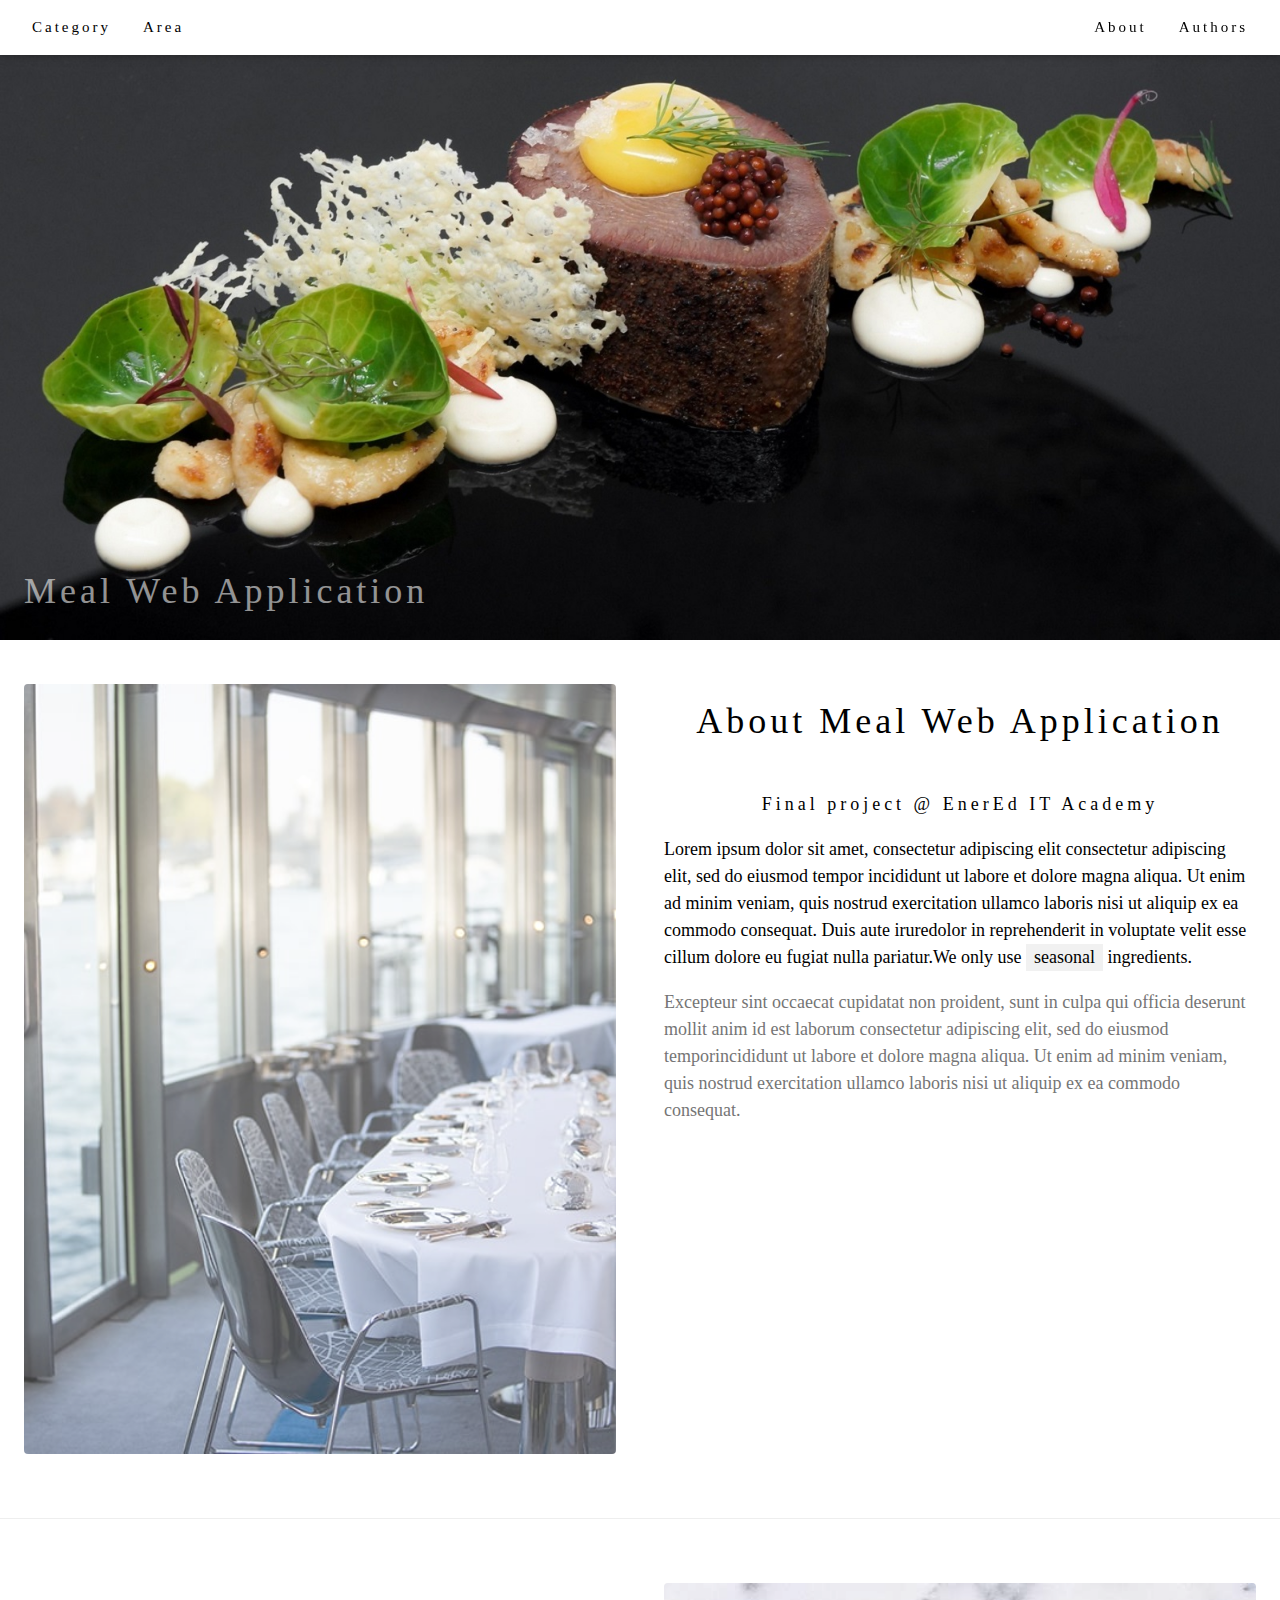
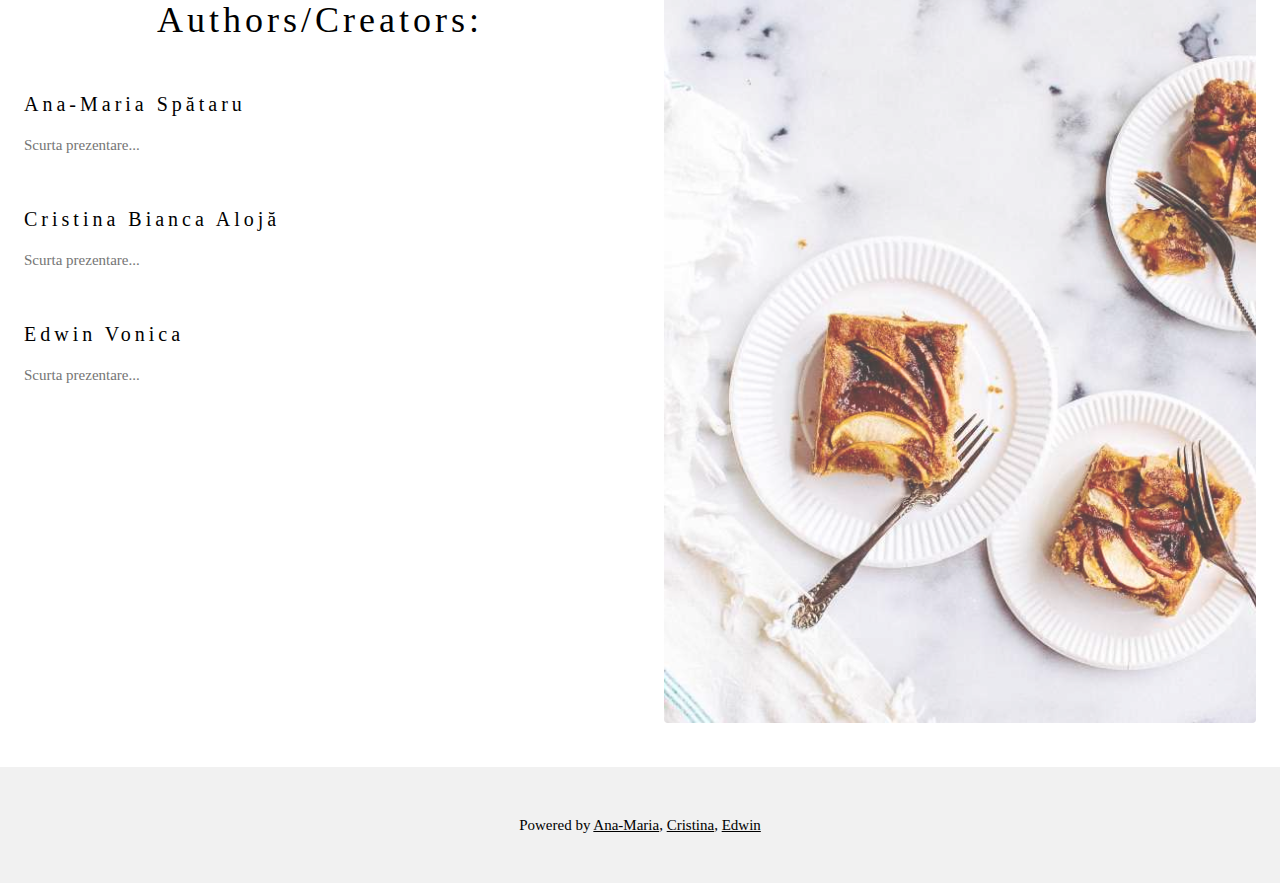
==== target/classes/static/index.html @ f7939f4e "Added initial files" ====
<!DOCTYPE html>
<html lang="en">
<title>MealWeb</title>
<meta charset="UTF-8">
<meta name="viewport" content="width=device-width, initial-scale=1">

<link rel="shortcut icon" type="image/x-icon" href="img/favicon.png">
<link rel="stylesheet" href="css/w3.css">

<style>
body {font-family: "Times New Roman", Georgia, Serif;}
h1, h2, h3, h4, h5, h6 {
  font-family: "Playfair Display";
  letter-spacing: 4px;
}
</style>
<body>

<!-- Navbar (sit on top) -->
<div class="w3-top">
  <div class="w3-bar w3-white w3-padding w3-card" style="letter-spacing:3px;">
    <a href="/?page=category" class="w3-bar-item w3-button">Category</a>
    <a href="/?page=area" class="w3-bar-item w3-button">Area</a>
    <!-- Right-sided navbar links. Hide them on small screens -->
    <div class="w3-right w3-hide-small">
      <a href="#about" class="w3-bar-item w3-button">About</a>
      <a href="#authors" class="w3-bar-item w3-button">Authors</a>
      <!-- <a href="#contact" class="w3-bar-item w3-button">Contact</a> -->
    </div>
  </div>
</div>

<!-- Header -->
<header class="w3-display-container w3-content w3-wide" style="max-width:1600px;min-width:500px">
  <img class="w3-image" src="img/fine_dining_1.jpg" width="1600" height="800">
  <div class="w3-display-bottomleft w3-padding-large w3-opacity">
    <h1 class="w3-xxlarge w3-text-light-grey">Meal Web Application</h1>
  </div>
</header>

<!-- Page content -->
<div class="w3-content" style="max-width:1400px">

  <!-- About Section -->
  <div class="w3-row w3-padding-32" id="about">
    <div class="w3-col l6 w3-padding-large w3-hide-small">
     <img class="w3-round w3-image w3-opacity-min" width="600" height="750" src="img/restaurant.jpg">
    </div>

    <div class="w3-col l6 w3-padding-large">
      <h1 class="w3-center">About Meal Web Application</h1><br>
      <h5 class="w3-center">Final project @ EnerEd IT Academy</h5>
      <p class="w3-large">Lorem ipsum dolor sit amet, consectetur adipiscing elit consectetur adipiscing elit, sed do eiusmod tempor incididunt ut labore et dolore magna aliqua. Ut enim ad minim veniam, quis nostrud exercitation ullamco laboris nisi ut aliquip ex ea commodo consequat. Duis aute iruredolor in reprehenderit in voluptate velit esse cillum dolore eu fugiat nulla pariatur.We only use <span class="w3-tag w3-light-grey">seasonal</span> ingredients.</p>
      <p class="w3-large w3-text-grey w3-hide-medium">Excepteur sint occaecat cupidatat non proident, sunt in culpa qui officia deserunt mollit anim id est laborum consectetur adipiscing elit, sed do eiusmod temporincididunt ut labore et dolore magna aliqua. Ut enim ad minim veniam, quis nostrud exercitation ullamco laboris nisi ut aliquip ex ea commodo consequat.</p>
    </div>
  </div>
  
  <hr>
  
  <!-- Authors Section -->
  <div class="w3-row w3-padding-32" id="authors">
    <div class="w3-col l6 w3-padding-large">
      <h1 class="w3-center">Authors/Creators:</h1><br>
      
      <h4>Ana-Maria Spătaru</h4>
      <p class="w3-text-grey">Scurta prezentare...</p><br>
    
      <h4>Cristina Bianca Alojă</h4>
      <p class="w3-text-grey">Scurta prezentare...</p><br>
    
      <h4>Edwin Vonica</h4>
      <p class="w3-text-grey">Scurta prezentare...</p><br>
  
    </div>
    
    <div class="w3-col l6 w3-padding-large">
      <img class="w3-round w3-image w3-opacity-min" style="width:100%" src="img/table3plates.jpg">
    </div>
  </div>

<!-- End page content -->
</div>

<!-- Footer -->
<footer class="w3-center w3-light-grey w3-padding-32">
  <p>Powered by
  	<a href="https://ro.linkedin.com/in/ana-maria-spataru-0123456789" title="Ana-Maria" target="_blank" class="w3-hover-text-green">Ana-Maria</a>,
  	<a href="https://ro.linkedin.com/in/cristina-bianca-aloj%C4%83-8ba691136" title="Cristina" target="_blank" class="w3-hover-text-green">Cristina</a>,
  	<a href="https://ro.linkedin.com/in/edwin-0123456789" title="Edwin" target="_blank" class="w3-hover-text-green">Edwin</a>
  </p>
</footer>

</body>
</html>
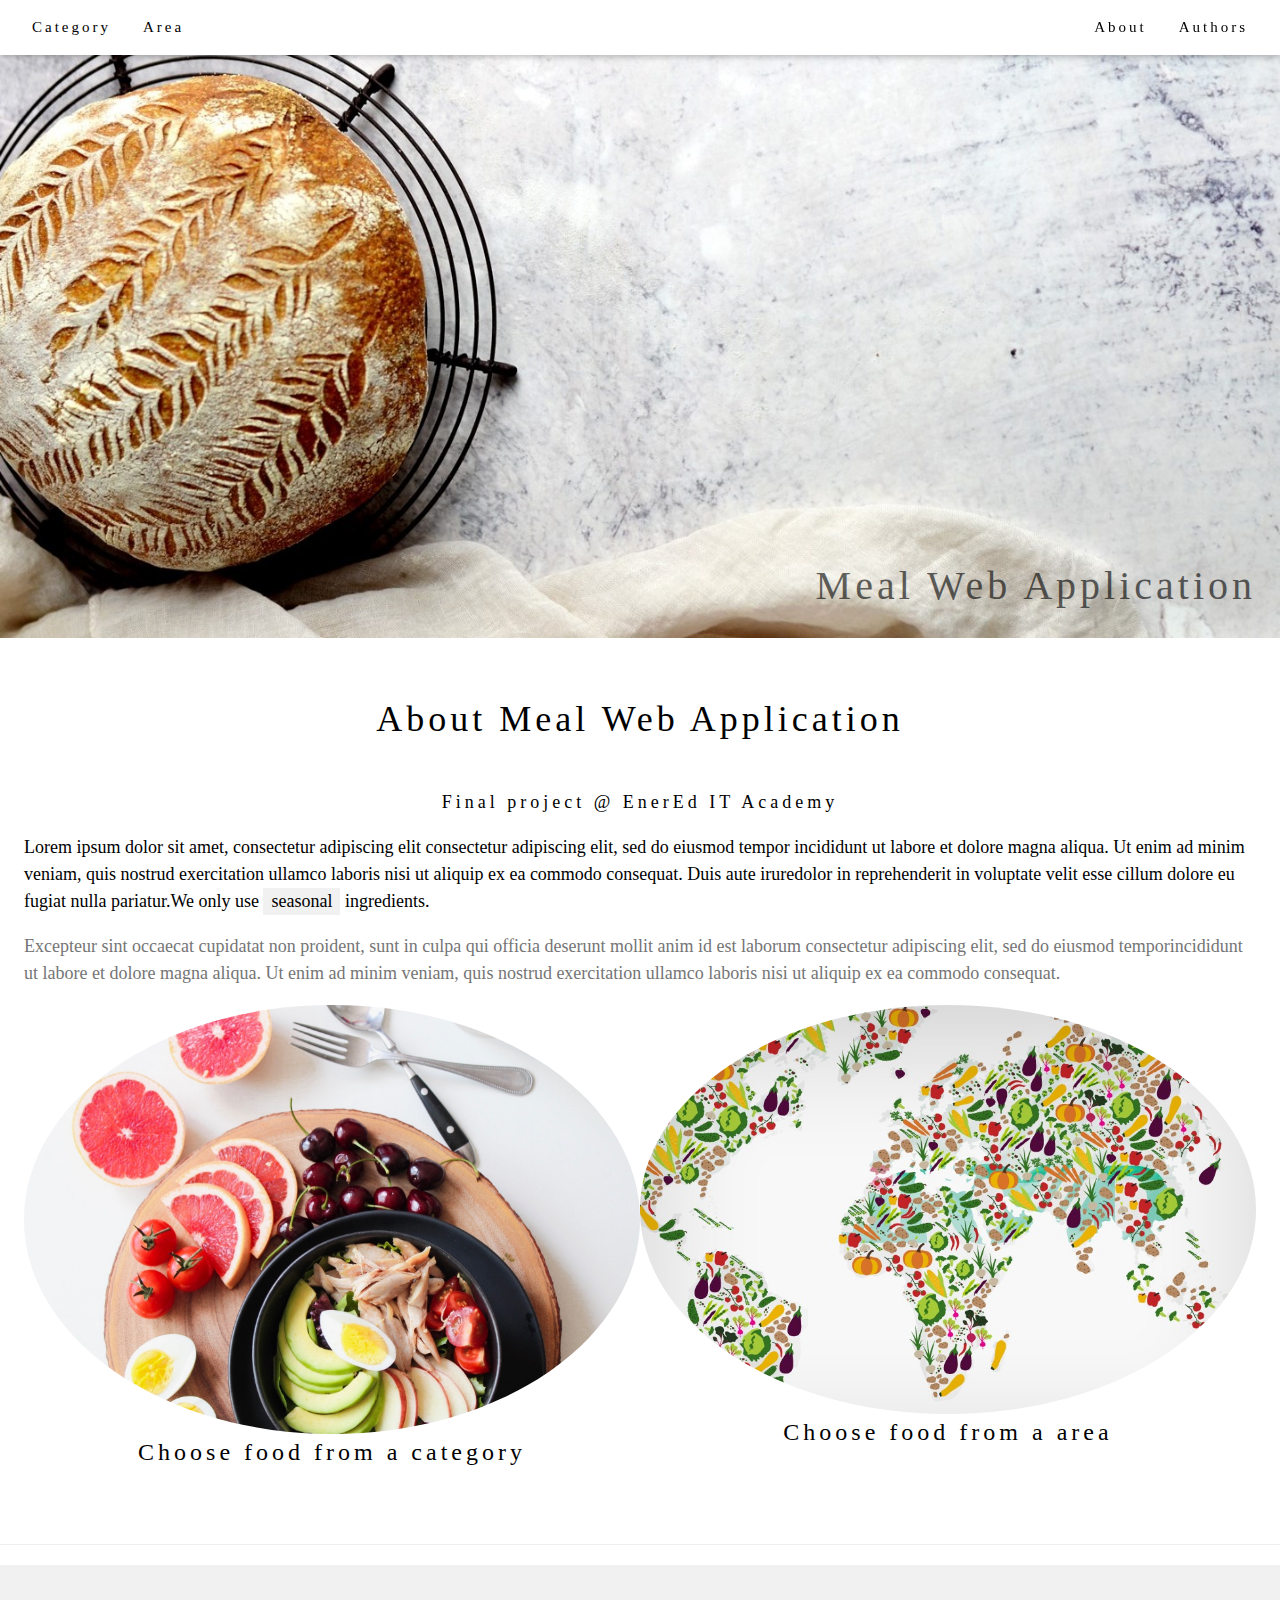
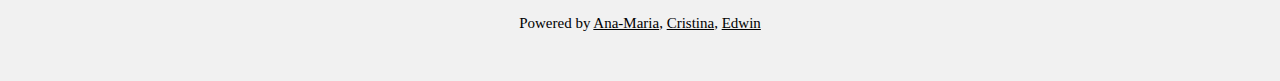
==== commit 00243b94: "refactoring" ====
--- a/target/classes/static/index.html
+++ b/target/classes/static/index.html
@@ -32,51 +32,46 @@
 
 <!-- Header -->
 <header class="w3-display-container w3-content w3-wide" style="max-width:1600px;min-width:500px">
-  <img class="w3-image" src="img/fine_dining_1.jpg" width="1600" height="800">
-  <div class="w3-display-bottomleft w3-padding-large w3-opacity">
-    <h1 class="w3-xxlarge w3-text-light-grey">Meal Web Application</h1>
+  <img class="w3-image" src="img/food-background.jpg" width="1600" height="800">
+  <div class="w3-display-bottomright w3-padding-large w3-opacity">
+    <h1 class="w3-xxlarge w3-text-black">Meal Web Application</h1>
   </div>
 </header>
 
 <!-- Page content -->
 <div class="w3-content" style="max-width:1400px">
 
-  <!-- About Section -->
-  <div class="w3-row w3-padding-32" id="about">
-    <div class="w3-col l6 w3-padding-large w3-hide-small">
-     <img class="w3-round w3-image w3-opacity-min" width="600" height="750" src="img/restaurant.jpg">
-    </div>
+  <!-- About Section --><div class="w3-row w3-padding-32" id="about">
 
-    <div class="w3-col l6 w3-padding-large">
+
+    <div class=" w3-padding-large">
       <h1 class="w3-center">About Meal Web Application</h1><br>
       <h5 class="w3-center">Final project @ EnerEd IT Academy</h5>
       <p class="w3-large">Lorem ipsum dolor sit amet, consectetur adipiscing elit consectetur adipiscing elit, sed do eiusmod tempor incididunt ut labore et dolore magna aliqua. Ut enim ad minim veniam, quis nostrud exercitation ullamco laboris nisi ut aliquip ex ea commodo consequat. Duis aute iruredolor in reprehenderit in voluptate velit esse cillum dolore eu fugiat nulla pariatur.We only use <span class="w3-tag w3-light-grey">seasonal</span> ingredients.</p>
       <p class="w3-large w3-text-grey w3-hide-medium">Excepteur sint occaecat cupidatat non proident, sunt in culpa qui officia deserunt mollit anim id est laborum consectetur adipiscing elit, sed do eiusmod temporincididunt ut labore et dolore magna aliqua. Ut enim ad minim veniam, quis nostrud exercitation ullamco laboris nisi ut aliquip ex ea commodo consequat.</p>
-    </div>
+      <div class="w3-row">
+        <a href="/?page=category">
+        <div class="w3-half">
+          <img  class="w3-col 16" style="border-radius: 100%; " src="img/plate.jpg " alt="Choose food from a category">
+          <h3 align="center">Choose food from a category</h3>
+        </div>
+        </a>
+        <a href="/?page=area">
+          <div class="w3-half">
+            <img  class="w3-col 16" style="border-radius: 100%; " src="img/world-food.jpg" alt="Choose food from a specific area">
+            <h3 align="center">Choose food from a area</h3>
+          </div>
+        </a>
+      </div>
+</div>
   </div>
-  
+
+
+
+
+
   <hr>
-  
-  <!-- Authors Section -->
-  <div class="w3-row w3-padding-32" id="authors">
-    <div class="w3-col l6 w3-padding-large">
-      <h1 class="w3-center">Authors/Creators:</h1><br>
-      
-      <h4>Ana-Maria Spătaru</h4>
-      <p class="w3-text-grey">Scurta prezentare...</p><br>
-    
-      <h4>Cristina Bianca Alojă</h4>
-      <p class="w3-text-grey">Scurta prezentare...</p><br>
-    
-      <h4>Edwin Vonica</h4>
-      <p class="w3-text-grey">Scurta prezentare...</p><br>
-  
-    </div>
-    
-    <div class="w3-col l6 w3-padding-large">
-      <img class="w3-round w3-image w3-opacity-min" style="width:100%" src="img/table3plates.jpg">
-    </div>
-  </div>
+
 
 <!-- End page content -->
 </div>
@@ -84,7 +79,7 @@
 <!-- Footer -->
 <footer class="w3-center w3-light-grey w3-padding-32">
   <p>Powered by
-  	<a href="https://ro.linkedin.com/in/ana-maria-spataru-0123456789" title="Ana-Maria" target="_blank" class="w3-hover-text-green">Ana-Maria</a>,
+  	<a href="https://www.linkedin.com/in/ana-maria-spataru-5649031b5/" title="Ana-Maria" target="_blank" class="w3-hover-text-green">Ana-Maria</a>,
   	<a href="https://ro.linkedin.com/in/cristina-bianca-aloj%C4%83-8ba691136" title="Cristina" target="_blank" class="w3-hover-text-green">Cristina</a>,
   	<a href="https://ro.linkedin.com/in/edwin-0123456789" title="Edwin" target="_blank" class="w3-hover-text-green">Edwin</a>
   </p>
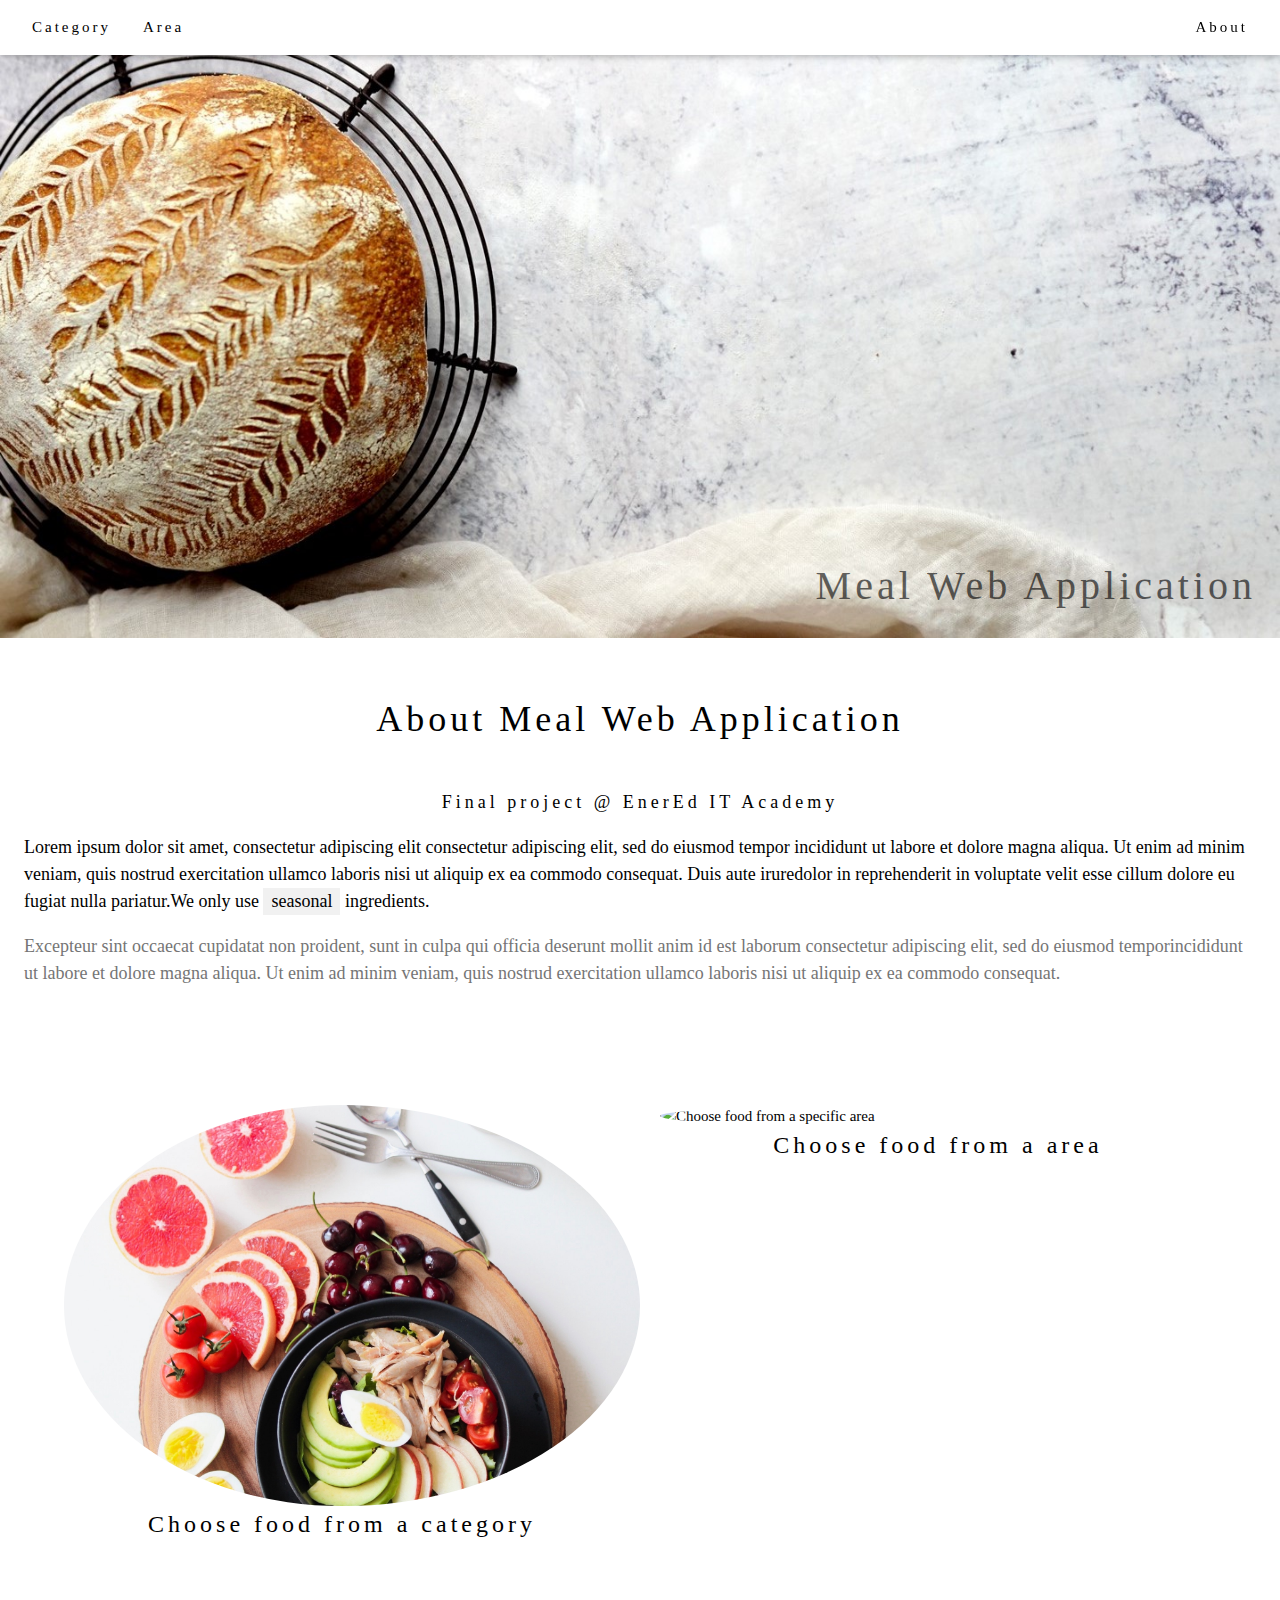
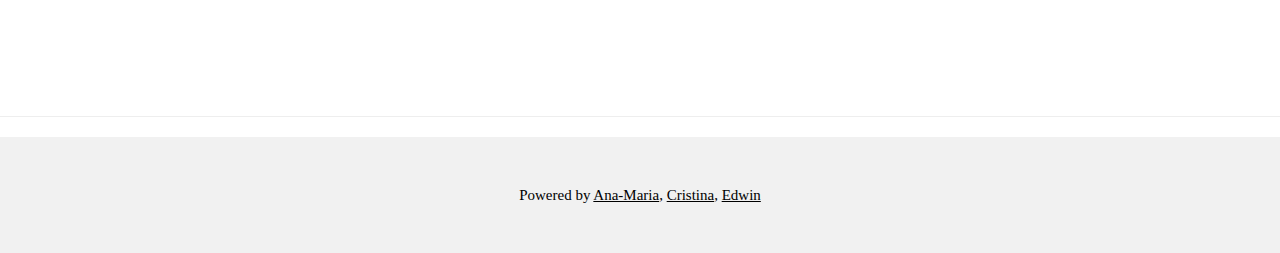
==== commit 94e114f4: "modified photos" ====
--- a/target/classes/static/index.html
+++ b/target/classes/static/index.html
@@ -24,8 +24,7 @@
     <!-- Right-sided navbar links. Hide them on small screens -->
     <div class="w3-right w3-hide-small">
       <a href="#about" class="w3-bar-item w3-button">About</a>
-      <a href="#authors" class="w3-bar-item w3-button">Authors</a>
-      <!-- <a href="#contact" class="w3-bar-item w3-button">Contact</a> -->
+
     </div>
   </div>
 </div>
@@ -49,16 +48,16 @@
       <h5 class="w3-center">Final project @ EnerEd IT Academy</h5>
       <p class="w3-large">Lorem ipsum dolor sit amet, consectetur adipiscing elit consectetur adipiscing elit, sed do eiusmod tempor incididunt ut labore et dolore magna aliqua. Ut enim ad minim veniam, quis nostrud exercitation ullamco laboris nisi ut aliquip ex ea commodo consequat. Duis aute iruredolor in reprehenderit in voluptate velit esse cillum dolore eu fugiat nulla pariatur.We only use <span class="w3-tag w3-light-grey">seasonal</span> ingredients.</p>
       <p class="w3-large w3-text-grey w3-hide-medium">Excepteur sint occaecat cupidatat non proident, sunt in culpa qui officia deserunt mollit anim id est laborum consectetur adipiscing elit, sed do eiusmod temporincididunt ut labore et dolore magna aliqua. Ut enim ad minim veniam, quis nostrud exercitation ullamco laboris nisi ut aliquip ex ea commodo consequat.</p>
-      <div class="w3-row">
+      <div class="w3-row" style="padding: 100px 20px;">
         <a href="/?page=category">
         <div class="w3-half">
-          <img  class="w3-col 16" style="border-radius: 100%; " src="img/plate.jpg " alt="Choose food from a category">
+          <img  class="w3-col 16" style="border-radius: 100%; padding-left: 20px;" src="img/plate.jpg " alt="Choose food from a category">
           <h3 align="center">Choose food from a category</h3>
         </div>
         </a>
         <a href="/?page=area">
           <div class="w3-half">
-            <img  class="w3-col 16" style="border-radius: 100%; " src="img/world-food.jpg" alt="Choose food from a specific area">
+            <img  class="w3-col 16" style="border-radius: 100%;padding-left: 20px;" src="img/World-Foodsb.png" alt="Choose food from a specific area">
             <h3 align="center">Choose food from a area</h3>
           </div>
         </a>
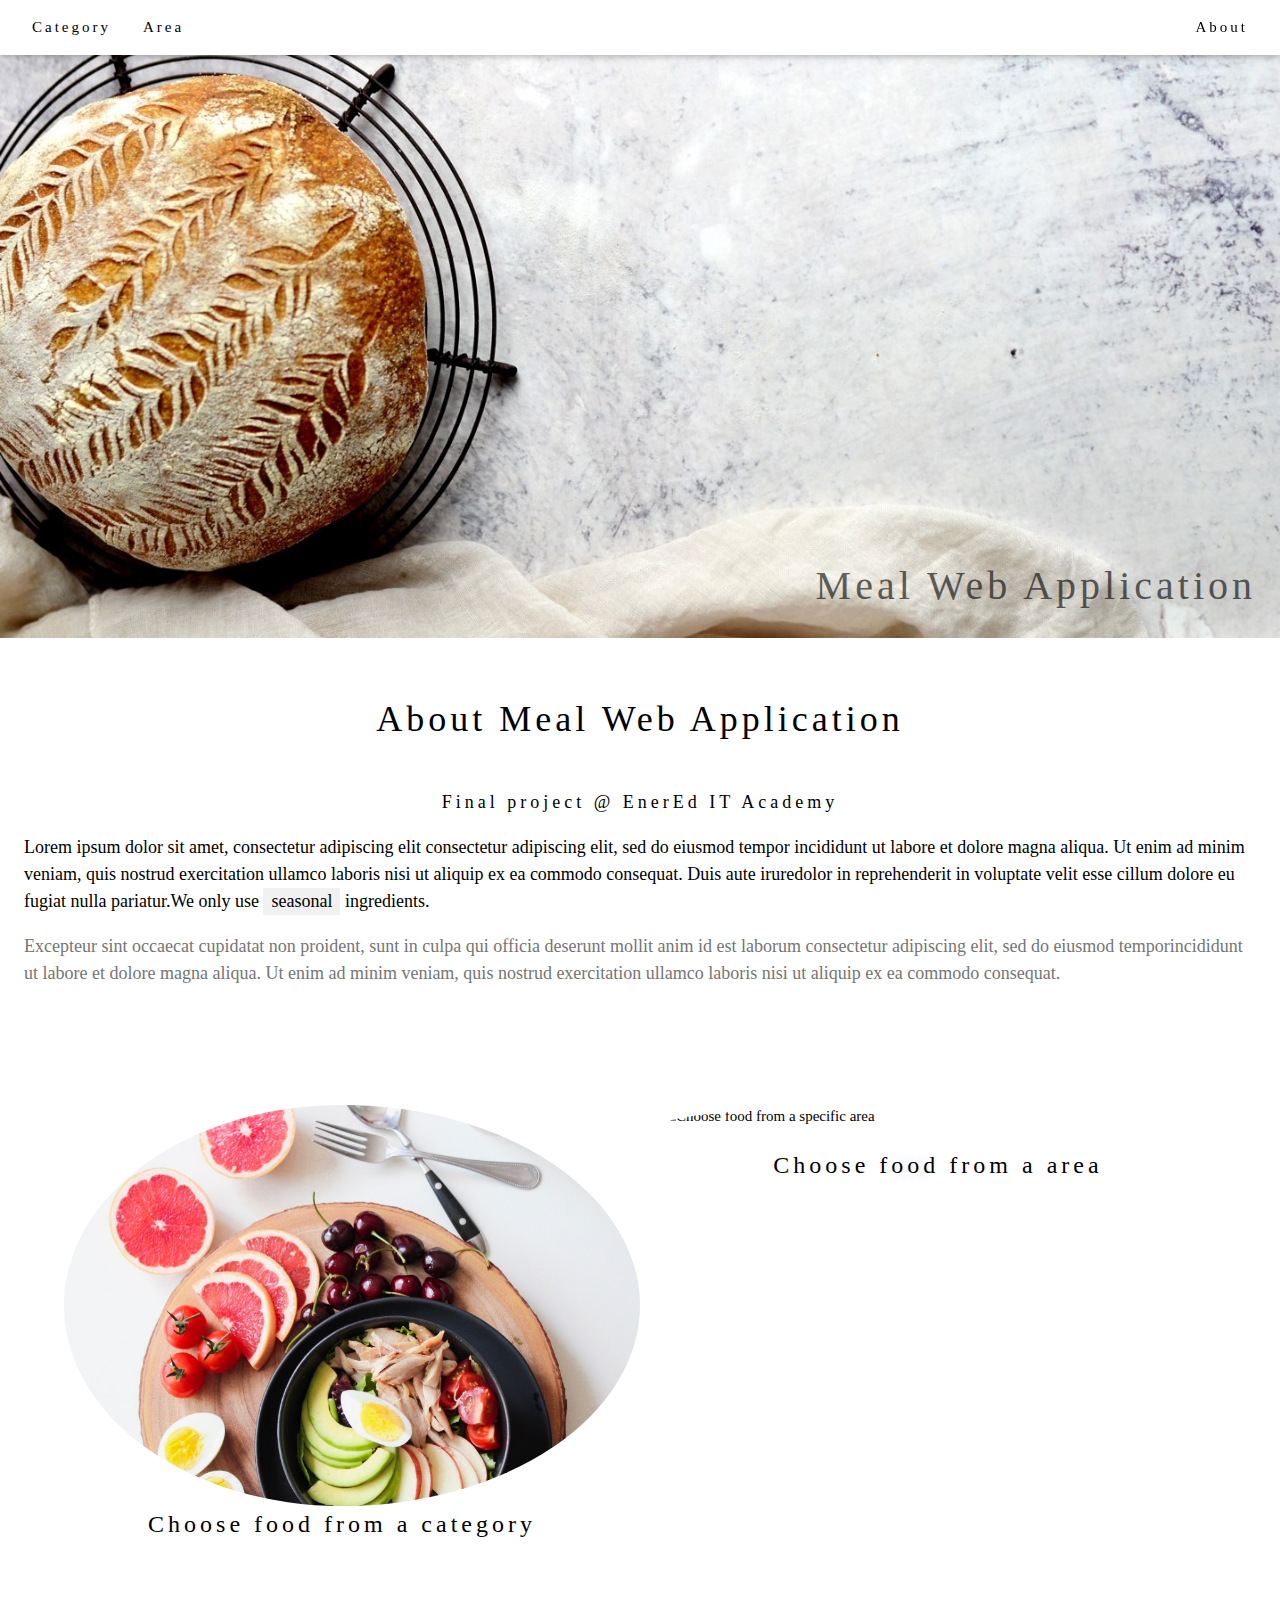
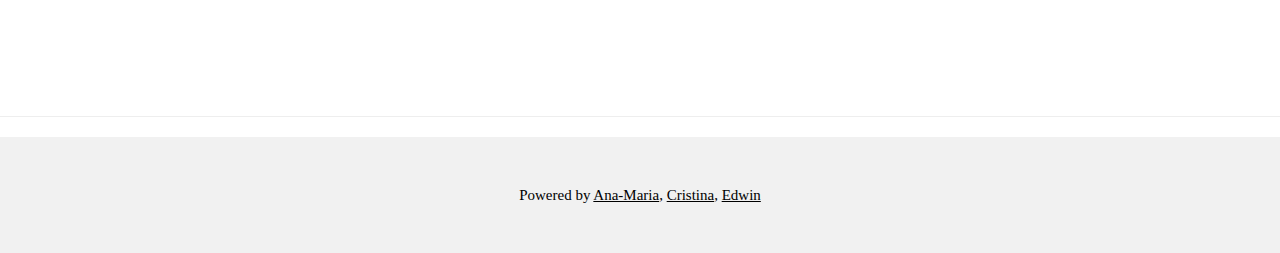
==== commit dbd0b5a2: "added aboutApp" ====
--- a/target/classes/static/index.html
+++ b/target/classes/static/index.html
@@ -57,7 +57,7 @@
         </a>
         <a href="/?page=area">
           <div class="w3-half">
-            <img  class="w3-col 16" style="border-radius: 100%;padding-left: 20px;" src="img/World-Foodsb.png" alt="Choose food from a specific area">
+            <img  class="w3-col 16" style="border-radius: 100%;padding-left: 20px; padding-bottom: 20px;" src="img/World-Foodsb.png" alt="Choose food from a specific area">
             <h3 align="center">Choose food from a area</h3>
           </div>
         </a>
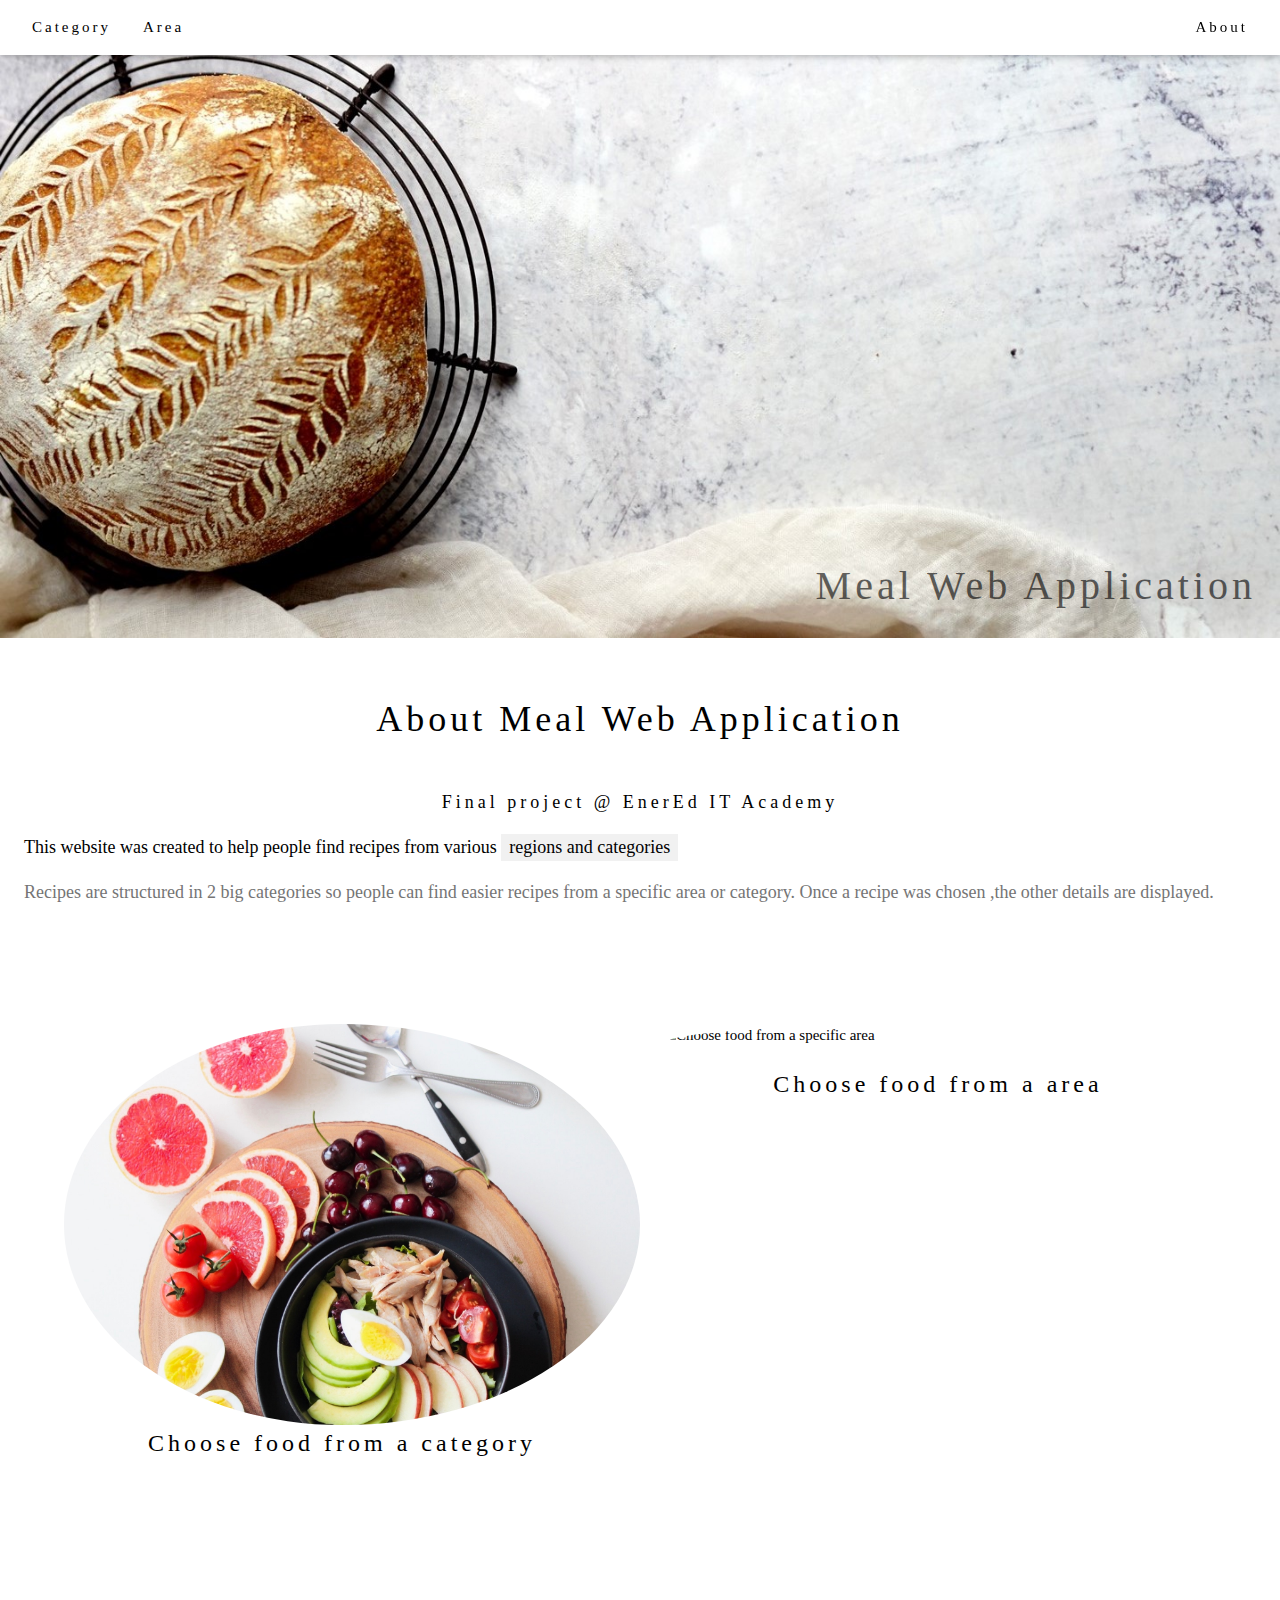
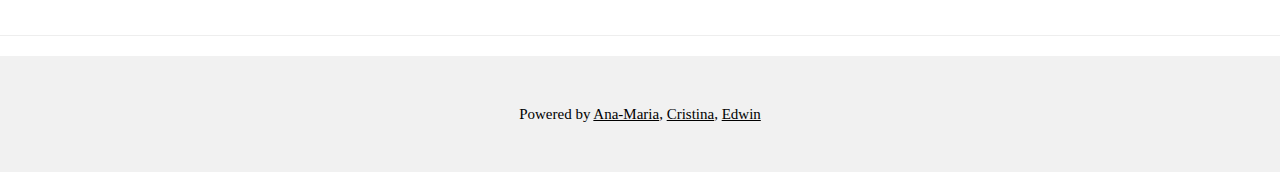
==== commit b78a321c: "added about content" ====
--- a/target/classes/static/index.html
+++ b/target/classes/static/index.html
@@ -46,8 +46,8 @@
     <div class=" w3-padding-large">
       <h1 class="w3-center">About Meal Web Application</h1><br>
       <h5 class="w3-center">Final project @ EnerEd IT Academy</h5>
-      <p class="w3-large">Lorem ipsum dolor sit amet, consectetur adipiscing elit consectetur adipiscing elit, sed do eiusmod tempor incididunt ut labore et dolore magna aliqua. Ut enim ad minim veniam, quis nostrud exercitation ullamco laboris nisi ut aliquip ex ea commodo consequat. Duis aute iruredolor in reprehenderit in voluptate velit esse cillum dolore eu fugiat nulla pariatur.We only use <span class="w3-tag w3-light-grey">seasonal</span> ingredients.</p>
-      <p class="w3-large w3-text-grey w3-hide-medium">Excepteur sint occaecat cupidatat non proident, sunt in culpa qui officia deserunt mollit anim id est laborum consectetur adipiscing elit, sed do eiusmod temporincididunt ut labore et dolore magna aliqua. Ut enim ad minim veniam, quis nostrud exercitation ullamco laboris nisi ut aliquip ex ea commodo consequat.</p>
+      <p class="w3-large">This website was created to help people find recipes from various <span class="w3-tag w3-light-grey">regions and categories</span> </p>
+      <p class="w3-large w3-text-grey w3-hide-medium">Recipes are structured in 2 big categories so people can find easier recipes from a specific area or category. Once a recipe was chosen ,the other details are displayed. </p>
       <div class="w3-row" style="padding: 100px 20px;">
         <a href="/?page=category">
         <div class="w3-half">
